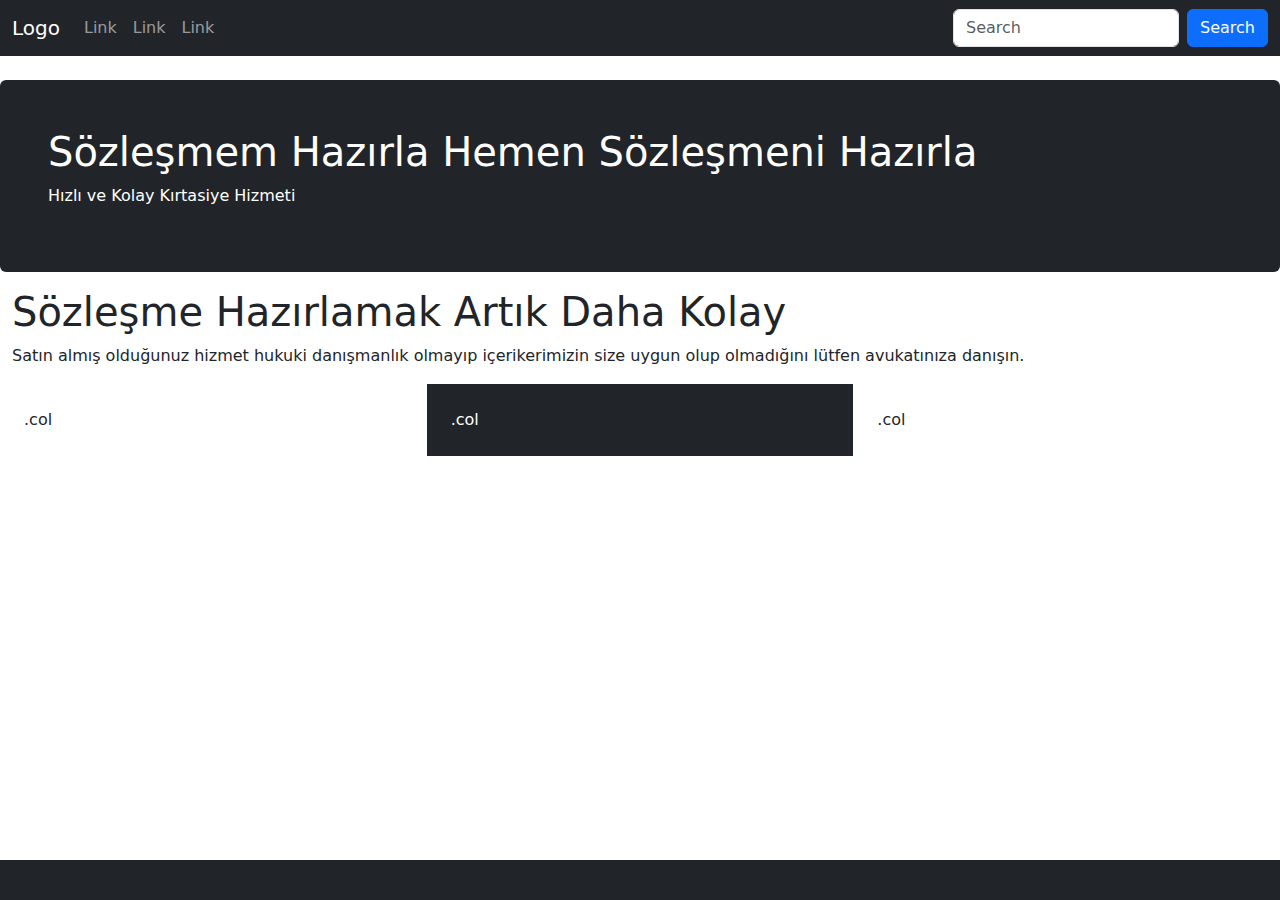
==== frontend_project/index.html @ 37b483cc "Layout ve border eklendi." ====
<!DOCTYPE html>
<html lang="en">
<head>
    <meta charset="UTF-8">
    <meta http-equiv="X-UA-Compatible" content="IE=edge">
    <meta name="viewport" content="width=device-width, initial-scale=1.0">
    <title>Sözleşmem Hazır</title>
    <link href="https://cdn.jsdelivr.net/npm/bootstrap@5.2.1/dist/css/bootstrap.min.css" rel="stylesheet">
  <script src="https://cdn.jsdelivr.net/npm/bootstrap@5.2.1/dist/js/bootstrap.bundle.min.js"></script>
</head>
<body>
    <nav class="navbar navbar-expand-sm navbar-dark bg-dark">
        <div class="container-fluid">
          <a class="navbar-brand" href="javascript:void(0)">Logo</a>
          <button class="navbar-toggler" type="button" data-bs-toggle="collapse" data-bs-target="#mynavbar">
            <span class="navbar-toggler-icon"></span>
          </button>
          <div class="collapse navbar-collapse" id="mynavbar">
            <ul class="navbar-nav me-auto">
              <li class="nav-item">
                <a class="nav-link" href="javascript:void(0)">Link</a>
              </li>
              <li class="nav-item">
                <a class="nav-link" href="javascript:void(0)">Link</a>
              </li>
              <li class="nav-item">
                <a class="nav-link" href="javascript:void(0)">Link</a>
              </li>
            </ul>
            <form class="d-flex">
              <input class="form-control me-2" type="text" placeholder="Search">
              <button class="btn btn-primary" type="button">Search</button>
            </form>
          </div>
        </div>
      </nav>
      <div class="mt-4 p-5 bg-dark text-white rounded">
        <h1>Sözleşmem Hazırla Hemen Sözleşmeni Hazırla</h1>
        <p>Hızlı ve Kolay Kırtasiye Hizmeti</p>
      </div>
      <div class="container-fluid mt-3">
        <h1>Sözleşme Hazırlamak Artık Daha Kolay</h1>
        <p>Satın almış olduğunuz hizmet hukuki danışmanlık olmayıp içerikerimizin size uygun olup olmadığını lütfen avukatınıza danışın.</p>
        <div class="row">
          <div class="col p-4 bg-white text-dark">.col</div>
          <div class="col p-4 bg-dark text-white">.col</div>
          <div class="col p-4 bg-white text-dark">.col</div>
        </div>
      </div>

      <nav class="navbar navbar-expand-sm bg-dark navbar-dark fixed-bottom">
        ...
      </nav>
    
</body>
</html>
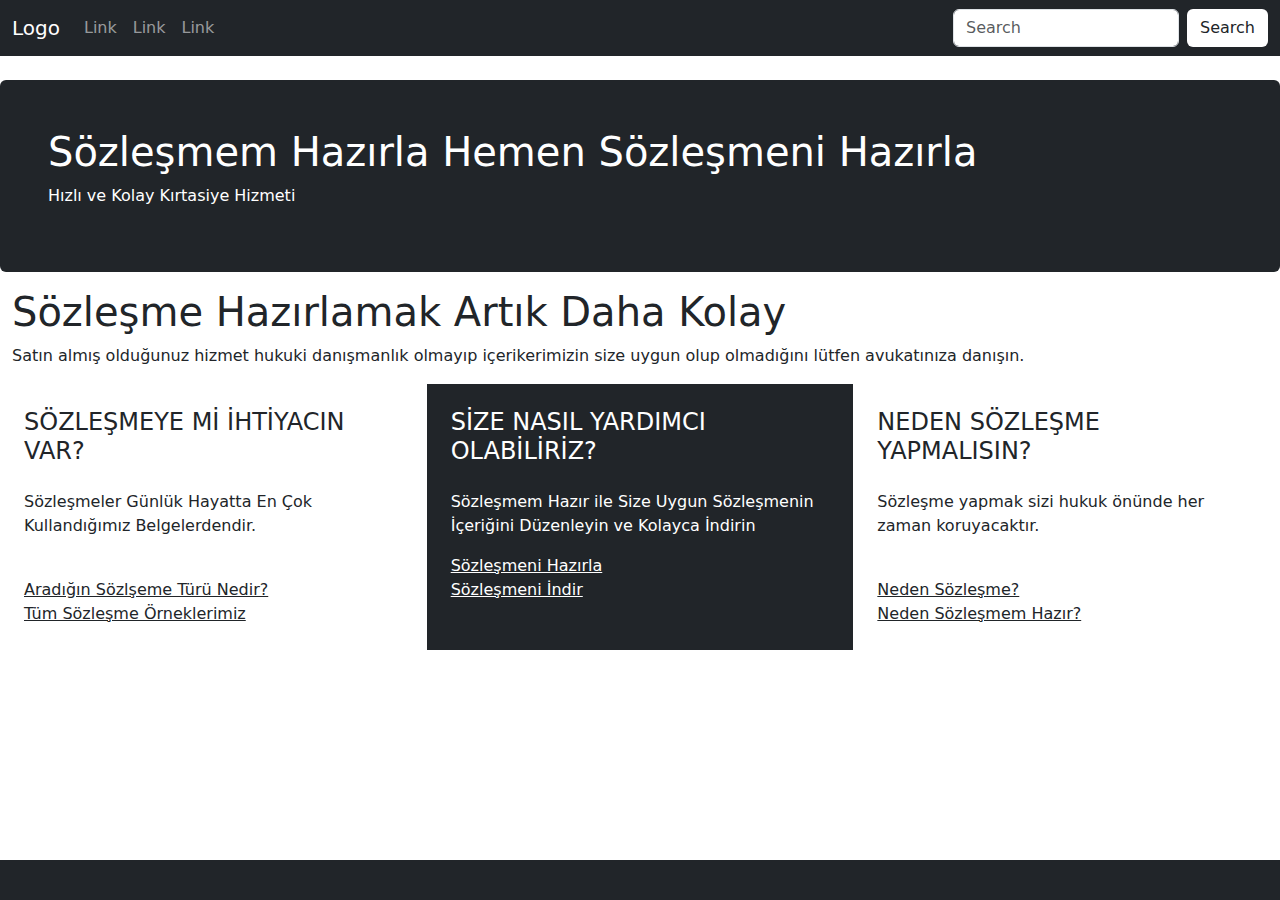
==== commit b3c0c622: "Cards Adds" ====
--- a/frontend_project/index.html
+++ b/frontend_project/index.html
@@ -29,7 +29,7 @@
             </ul>
             <form class="d-flex">
               <input class="form-control me-2" type="text" placeholder="Search">
-              <button class="btn btn-primary" type="button">Search</button>
+              <button class="btn bg-white" type="button text-dark">Search</button>
             </form>
           </div>
         </div>
@@ -42,9 +42,27 @@
         <h1>Sözleşme Hazırlamak Artık Daha Kolay</h1>
         <p>Satın almış olduğunuz hizmet hukuki danışmanlık olmayıp içerikerimizin size uygun olup olmadığını lütfen avukatınıza danışın.</p>
         <div class="row">
-          <div class="col p-4 bg-white text-dark">.col</div>
-          <div class="col p-4 bg-dark text-white">.col</div>
-          <div class="col p-4 bg-white text-dark">.col</div>
+          <div class="col p-4 bg-white text-dark">
+            <div class="card-body mt5">
+                <h4 class="card-title">SÖZLEŞMEYE Mİ İHTİYACIN VAR?</h4><br>
+                <p class="card-text"> Sözleşmeler Günlük Hayatta En Çok Kullandığımız Belgelerdendir.</p><br>
+                <a href="#" class="card-link text-dark">Aradığın Sözlşeme Türü Nedir?</a><br>
+                <a href="#" class="card-link text-dark">Tüm Sözleşme Örneklerimiz</a></div>
+          </div>
+          <div class="col p-4 bg-dark text-white">
+            <div class="card-body mt5">
+            <h4 class="card-title">SİZE NASIL YARDIMCI OLABİLİRİZ?</h4><br>
+            <p class="card-text">Sözleşmem Hazır ile Size Uygun Sözleşmenin İçeriğini Düzenleyin ve Kolayca İndirin</p>
+            <a href="#" class="card-link text-white">Sözleşmeni Hazırla</a><br>
+            <a href="#" class="card-link text-white">Sözleşmeni İndir</a></div>
+          </div>
+            <div class="col p-4 bg-white text-dark">
+            <div class="card-body mt5">
+            <h4 class="card-title">NEDEN SÖZLEŞME YAPMALISIN?</h4><br>
+            <p class="card-text">Sözleşme yapmak sizi hukuk önünde her zaman koruyacaktır.</p><br>
+            <a href="#" class="card-link text-dark">Neden Sözleşme?</a><br>
+            <a href="#" class="card-link text-dark">Neden Sözleşmem Hazır?</a></div>
+        </div>
         </div>
       </div>
 
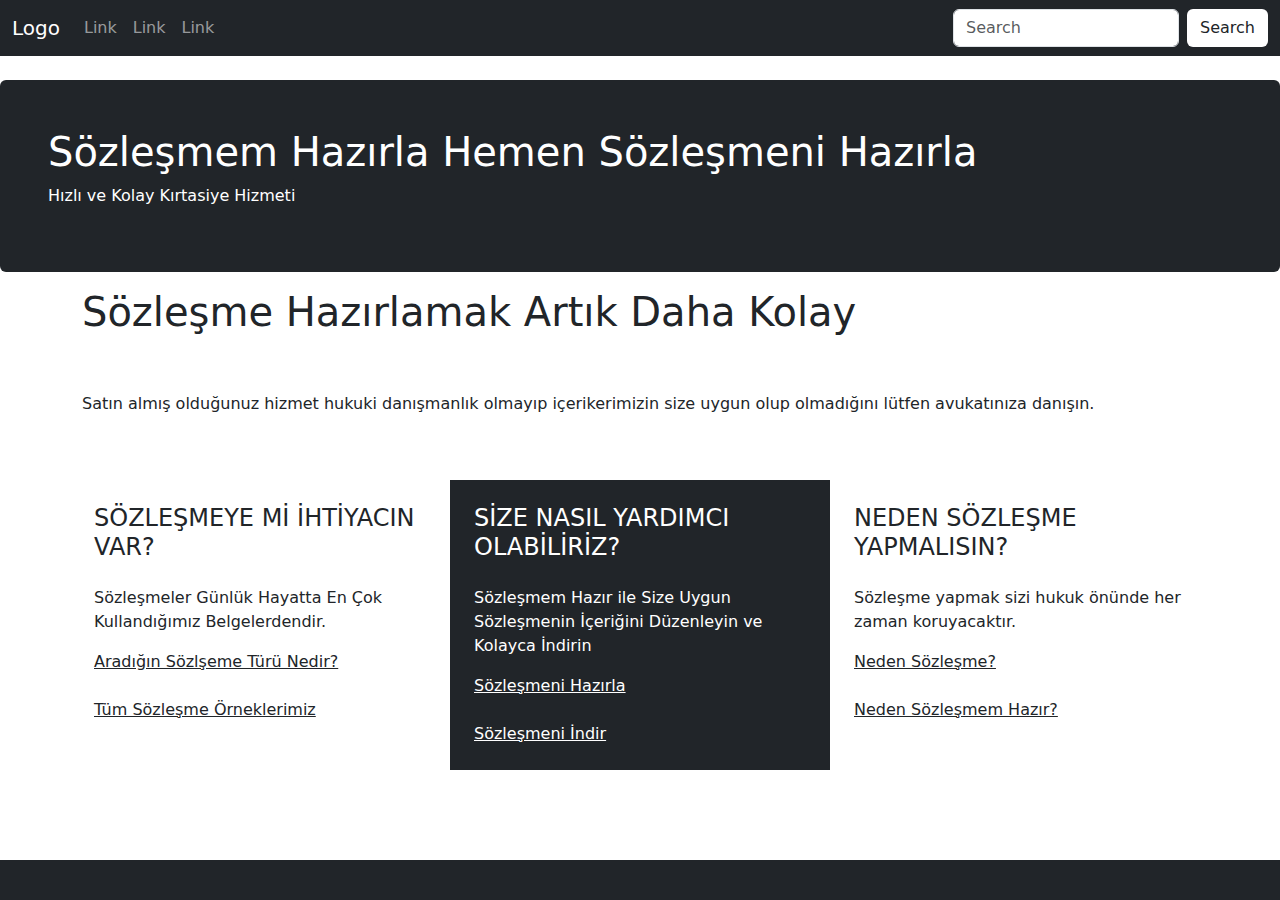
==== commit 2c72a87c: "Günsonucommit" ====
--- a/frontend_project/index.html
+++ b/frontend_project/index.html
@@ -38,29 +38,29 @@
         <h1>Sözleşmem Hazırla Hemen Sözleşmeni Hazırla</h1>
         <p>Hızlı ve Kolay Kırtasiye Hizmeti</p>
       </div>
-      <div class="container-fluid mt-3">
-        <h1>Sözleşme Hazırlamak Artık Daha Kolay</h1>
+      <div class="container mt-3">
+        <h1>Sözleşme Hazırlamak Artık Daha Kolay</h1><br><br>
         <p>Satın almış olduğunuz hizmet hukuki danışmanlık olmayıp içerikerimizin size uygun olup olmadığını lütfen avukatınıza danışın.</p>
         <div class="row">
-          <div class="col p-4 bg-white text-dark">
+          <div class="col p-4 bg-white text-dark mt-5">
             <div class="card-body mt5">
                 <h4 class="card-title">SÖZLEŞMEYE Mİ İHTİYACIN VAR?</h4><br>
-                <p class="card-text"> Sözleşmeler Günlük Hayatta En Çok Kullandığımız Belgelerdendir.</p><br>
-                <a href="#" class="card-link text-dark">Aradığın Sözlşeme Türü Nedir?</a><br>
+                <p class="card-text"> Sözleşmeler Günlük Hayatta En Çok Kullandığımız Belgelerdendir.</p>
+                <a href="#" class="card-link text-dark">Aradığın Sözlşeme Türü Nedir?</a><br><br>
                 <a href="#" class="card-link text-dark">Tüm Sözleşme Örneklerimiz</a></div>
           </div>
-          <div class="col p-4 bg-dark text-white">
+          <div class="col p-4 bg-dark text-white mt-5">
             <div class="card-body mt5">
             <h4 class="card-title">SİZE NASIL YARDIMCI OLABİLİRİZ?</h4><br>
             <p class="card-text">Sözleşmem Hazır ile Size Uygun Sözleşmenin İçeriğini Düzenleyin ve Kolayca İndirin</p>
-            <a href="#" class="card-link text-white">Sözleşmeni Hazırla</a><br>
+            <a href="#" class="card-link text-white">Sözleşmeni Hazırla</a><br><br>
             <a href="#" class="card-link text-white">Sözleşmeni İndir</a></div>
           </div>
-            <div class="col p-4 bg-white text-dark">
+            <div class="col p-4 bg-white text-dark mt-5">
             <div class="card-body mt5">
             <h4 class="card-title">NEDEN SÖZLEŞME YAPMALISIN?</h4><br>
-            <p class="card-text">Sözleşme yapmak sizi hukuk önünde her zaman koruyacaktır.</p><br>
-            <a href="#" class="card-link text-dark">Neden Sözleşme?</a><br>
+            <p class="card-text">Sözleşme yapmak sizi hukuk önünde her zaman koruyacaktır.</p>
+            <a href="#" class="card-link text-dark">Neden Sözleşme?</a><br><br>
             <a href="#" class="card-link text-dark">Neden Sözleşmem Hazır?</a></div>
         </div>
         </div>
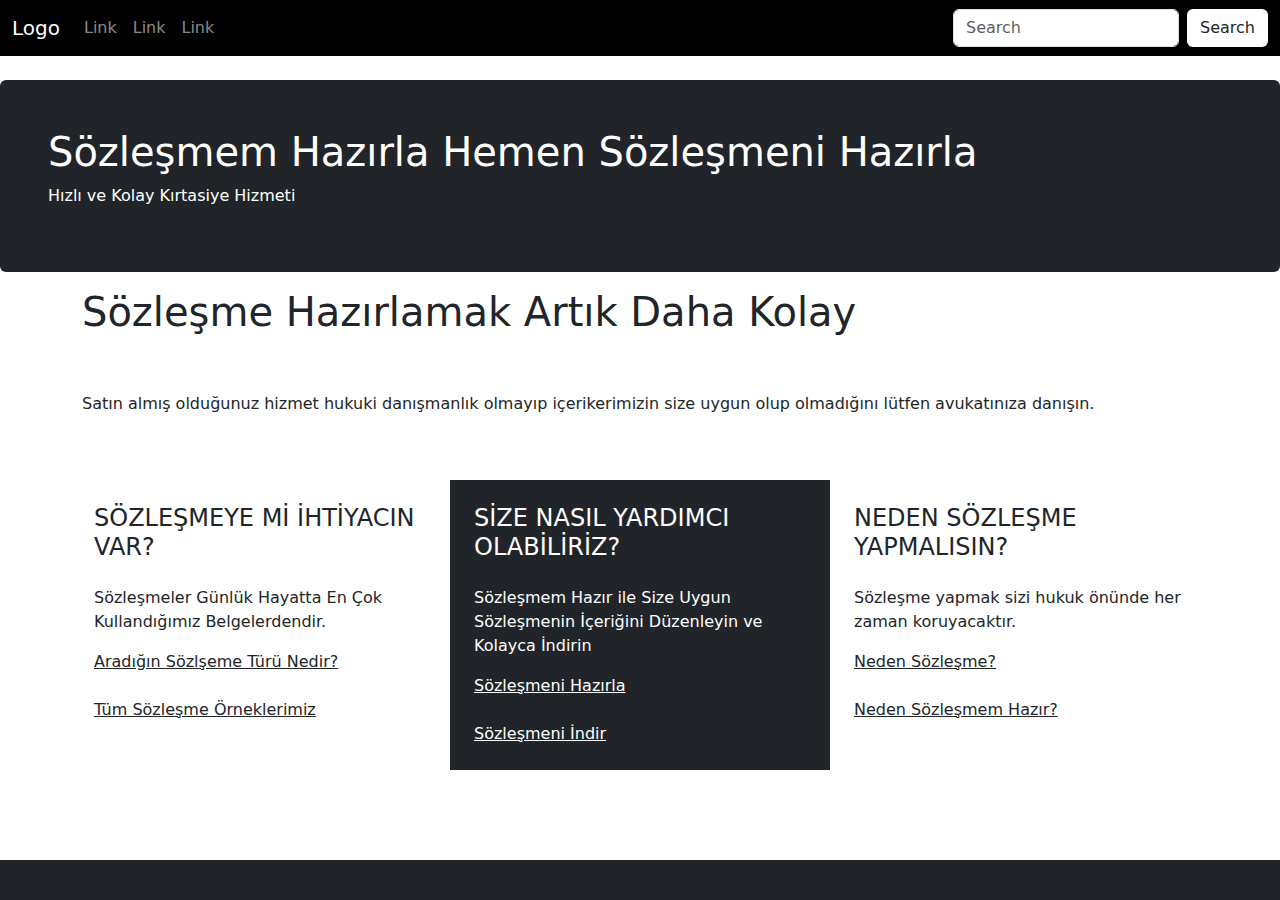
==== commit 798d55ee: "#logo header" ====
--- a/frontend_project/index.html
+++ b/frontend_project/index.html
@@ -7,9 +7,12 @@
     <title>Sözleşmem Hazır</title>
     <link href="https://cdn.jsdelivr.net/npm/bootstrap@5.2.1/dist/css/bootstrap.min.css" rel="stylesheet">
   <script src="https://cdn.jsdelivr.net/npm/bootstrap@5.2.1/dist/js/bootstrap.bundle.min.js"></script>
+  <link rel="stylesheet" href="assets/css/style.css">
+  <link rel="icon" href="assets/image/zyro-image.png" type="image/gif" sizes="32x32">
+
 </head>
 <body>
-    <nav class="navbar navbar-expand-sm navbar-dark bg-dark">
+    <nav class="navbar navbar-expand-sm navbar-dark bg-black">
         <div class="container-fluid">
           <a class="navbar-brand" href="javascript:void(0)">Logo</a>
           <button class="navbar-toggler" type="button" data-bs-toggle="collapse" data-bs-target="#mynavbar">
--- a/frontend_project/assets/css/style.css
+++ b/frontend_project/assets/css/style.css
@@ -0,0 +1,4 @@
+.logo{
+    width: 15%;
+    margin-left: 10%;
+}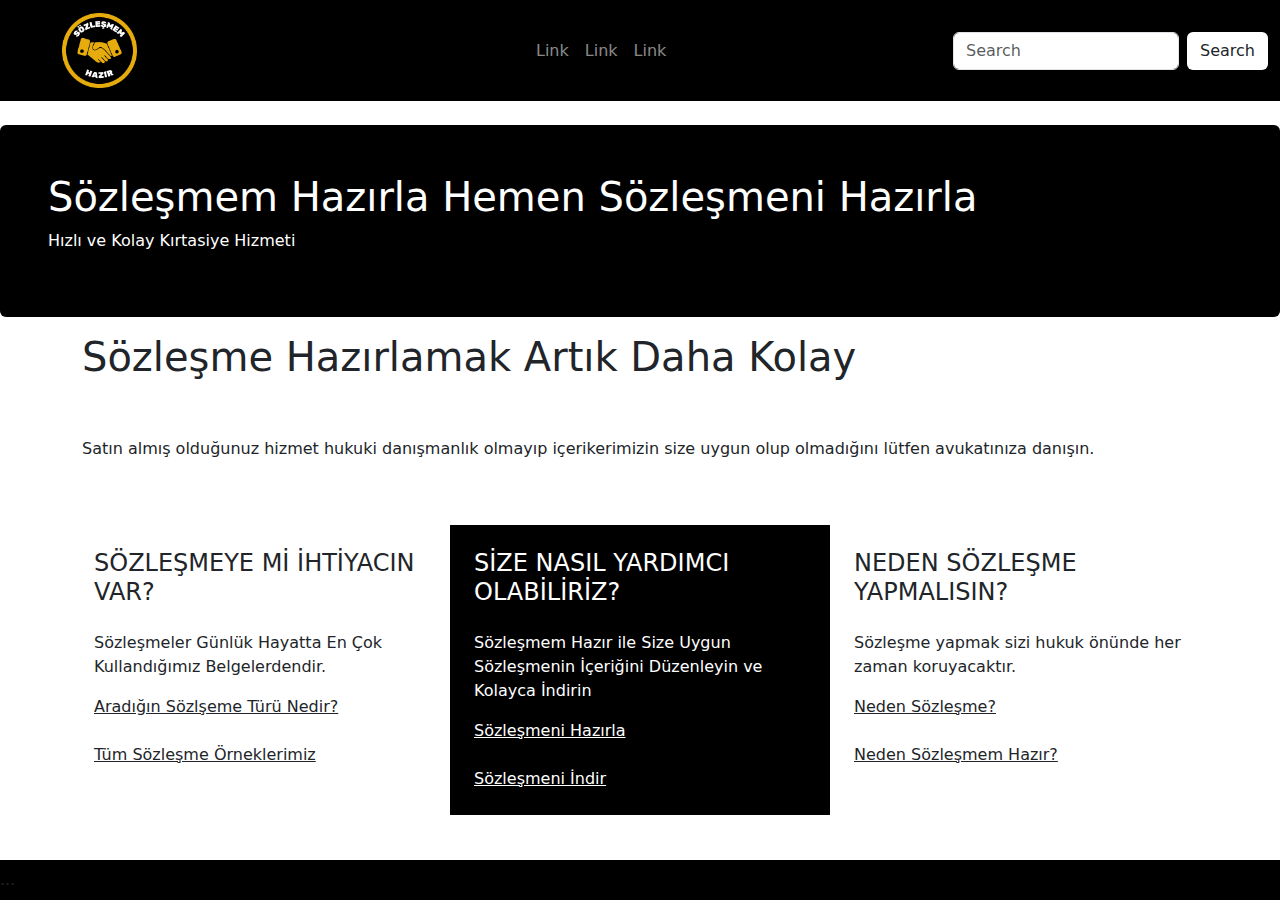
==== commit 4f860dbb: "#background" ====
--- a/frontend_project/index.html
+++ b/frontend_project/index.html
@@ -12,32 +12,36 @@
 
 </head>
 <body>
+          <!-- Header-->
     <nav class="navbar navbar-expand-sm navbar-dark bg-black">
-        <div class="container-fluid">
-          <a class="navbar-brand" href="javascript:void(0)">Logo</a>
-          <button class="navbar-toggler" type="button" data-bs-toggle="collapse" data-bs-target="#mynavbar">
-            <span class="navbar-toggler-icon"></span>
-          </button>
-          <div class="collapse navbar-collapse" id="mynavbar">
-            <ul class="navbar-nav me-auto">
-              <li class="nav-item">
-                <a class="nav-link" href="javascript:void(0)">Link</a>
-              </li>
-              <li class="nav-item">
-                <a class="nav-link" href="javascript:void(0)">Link</a>
-              </li>
-              <li class="nav-item">
-                <a class="nav-link" href="javascript:void(0)">Link</a>
-              </li>
-            </ul>
-            <form class="d-flex">
-              <input class="form-control me-2" type="text" placeholder="Search">
-              <button class="btn bg-white" type="button text-dark">Search</button>
-            </form>
-          </div>
+      <div class="container-fluid">
+        <a class="navbar-brand" href="javascript:void(0)">
+          <img class="logo"  src="assets/image/logo.png" alt="sözleşmem hazır">
+        </a>
+        <button class="navbar-toggler" type="button" data-bs-toggle="collapse" data-bs-target="#mynavbar">
+          <span class="navbar-toggler-icon"></span>
+        </button>
+        <div class="collapse navbar-collapse" id="mynavbar">
+          <ul class="navbar-nav me-auto">
+            <li class="nav-item">
+              <a class="nav-link" href="javascript:void(0)">Link</a>
+            </li>
+            <li class="nav-item">
+              <a class="nav-link" href="javascript:void(0)">Link</a>
+            </li>
+            <li class="nav-item">
+              <a class="nav-link" href="javascript:void(0)">Link</a>
+            </li>
+          </ul>
+          <form class="d-flex">
+            <input class="form-control me-2" type="text" placeholder="Search">
+            <button class="btn bg-white" type="button text-dark">Search</button>
+          </form>
         </div>
-      </nav>
-      <div class="mt-4 p-5 bg-dark text-white rounded">
+      </div>
+    </nav>
+    <!-- Header-->
+      <div class="mt-4 p-5 bg-black text-white rounded">
         <h1>Sözleşmem Hazırla Hemen Sözleşmeni Hazırla</h1>
         <p>Hızlı ve Kolay Kırtasiye Hizmeti</p>
       </div>
@@ -52,7 +56,7 @@
                 <a href="#" class="card-link text-dark">Aradığın Sözlşeme Türü Nedir?</a><br><br>
                 <a href="#" class="card-link text-dark">Tüm Sözleşme Örneklerimiz</a></div>
           </div>
-          <div class="col p-4 bg-dark text-white mt-5">
+          <div class="col p-4 bg-black text-white mt-5">
             <div class="card-body mt5">
             <h4 class="card-title">SİZE NASIL YARDIMCI OLABİLİRİZ?</h4><br>
             <p class="card-text">Sözleşmem Hazır ile Size Uygun Sözleşmenin İçeriğini Düzenleyin ve Kolayca İndirin</p>
@@ -69,7 +73,7 @@
         </div>
       </div>
 
-      <nav class="navbar navbar-expand-sm bg-dark navbar-dark fixed-bottom">
+      <nav class="navbar navbar-expand-sm bg-black navbar-dark fixed-bottom">
         ...
       </nav>
     
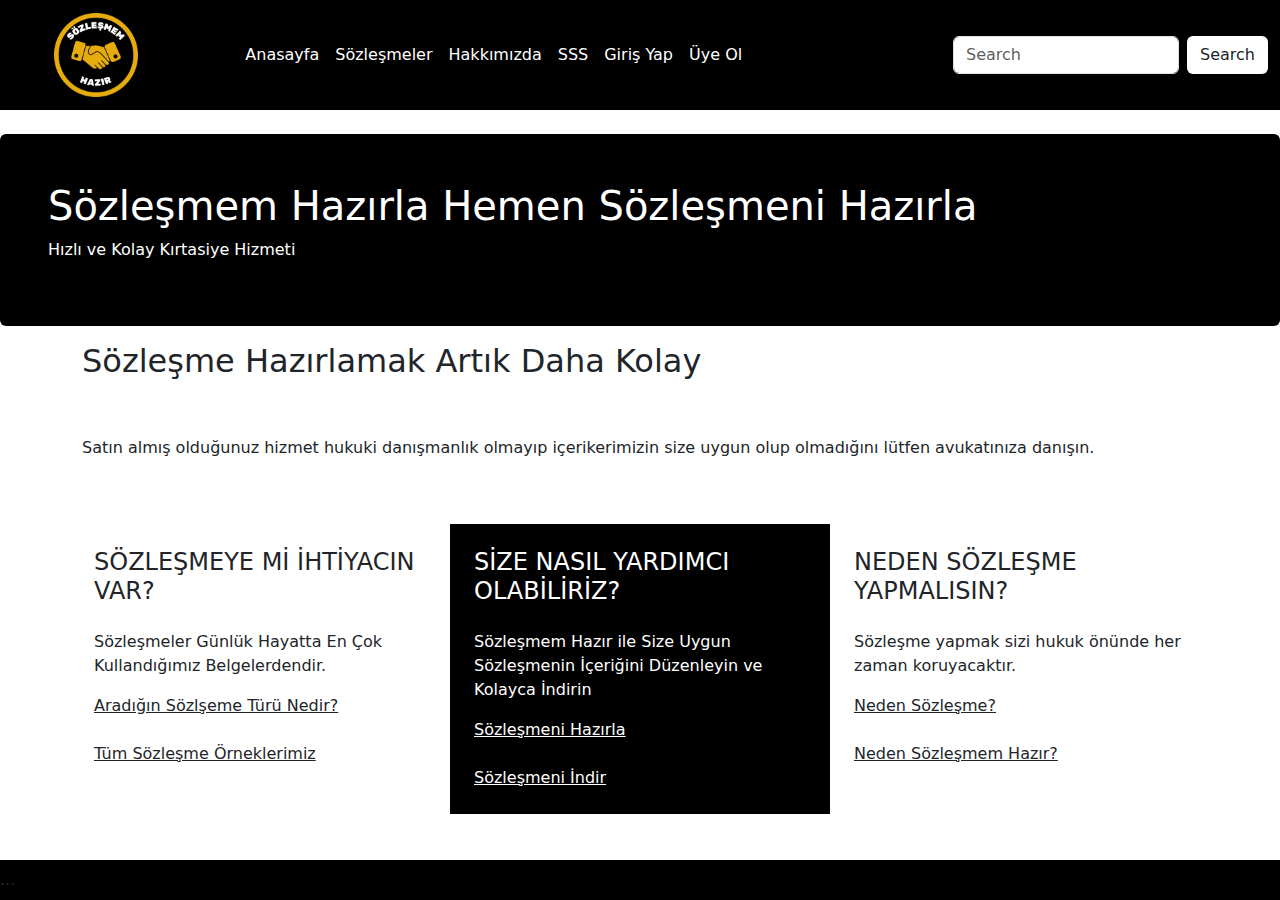
==== commit 3c1b6220: "#header update" ====
--- a/frontend_project/index.html
+++ b/frontend_project/index.html
@@ -12,10 +12,10 @@
 
 </head>
 <body>
-          <!-- Header-->
+    <!-- Header-->
     <nav class="navbar navbar-expand-sm navbar-dark bg-black">
       <div class="container-fluid">
-        <a class="navbar-brand" href="javascript:void(0)">
+        <a class="navbar-brand col-2" href="javascript:void(0)">
           <img class="logo"  src="assets/image/logo.png" alt="sözleşmem hazır">
         </a>
         <button class="navbar-toggler" type="button" data-bs-toggle="collapse" data-bs-target="#mynavbar">
@@ -24,13 +24,22 @@
         <div class="collapse navbar-collapse" id="mynavbar">
           <ul class="navbar-nav me-auto">
             <li class="nav-item">
-              <a class="nav-link" href="javascript:void(0)">Link</a>
+              <a class="nav-link" href="javascript:void(0)">Anasayfa</a>
             </li>
             <li class="nav-item">
-              <a class="nav-link" href="javascript:void(0)">Link</a>
+              <a class="nav-link" href="javascript:void(0)">Sözleşmeler</a>
             </li>
             <li class="nav-item">
-              <a class="nav-link" href="javascript:void(0)">Link</a>
+              <a class="nav-link" href="javascript:void(0)">Hakkımızda</a>
+            </li>
+            <li class="nav-item">
+              <a class="nav-link" href="javascript:void(0)">SSS</a>
+            </li>
+            <li class="nav-item">
+              <a class="nav-link" href="javascript:void(0)">Giriş Yap</a>
+            </li>
+            <li class="nav-item">
+              <a class="nav-link" href="javascript:void(0)">Üye Ol</a>
             </li>
           </ul>
           <form class="d-flex">
@@ -46,7 +55,7 @@
         <p>Hızlı ve Kolay Kırtasiye Hizmeti</p>
       </div>
       <div class="container mt-3">
-        <h1>Sözleşme Hazırlamak Artık Daha Kolay</h1><br><br>
+        <h2>Sözleşme Hazırlamak Artık Daha Kolay</h2><br><br>
         <p>Satın almış olduğunuz hizmet hukuki danışmanlık olmayıp içerikerimizin size uygun olup olmadığını lütfen avukatınıza danışın.</p>
         <div class="row">
           <div class="col p-4 bg-white text-dark mt-5">
--- a/frontend_project/assets/css/style.css
+++ b/frontend_project/assets/css/style.css
@@ -1,4 +1,7 @@
 .logo{
-    width: 15%;
-    margin-left: 10%;
+    width: 40%;
+    margin-left: 20%;
+}
+.nav-link{
+    color: white;
 }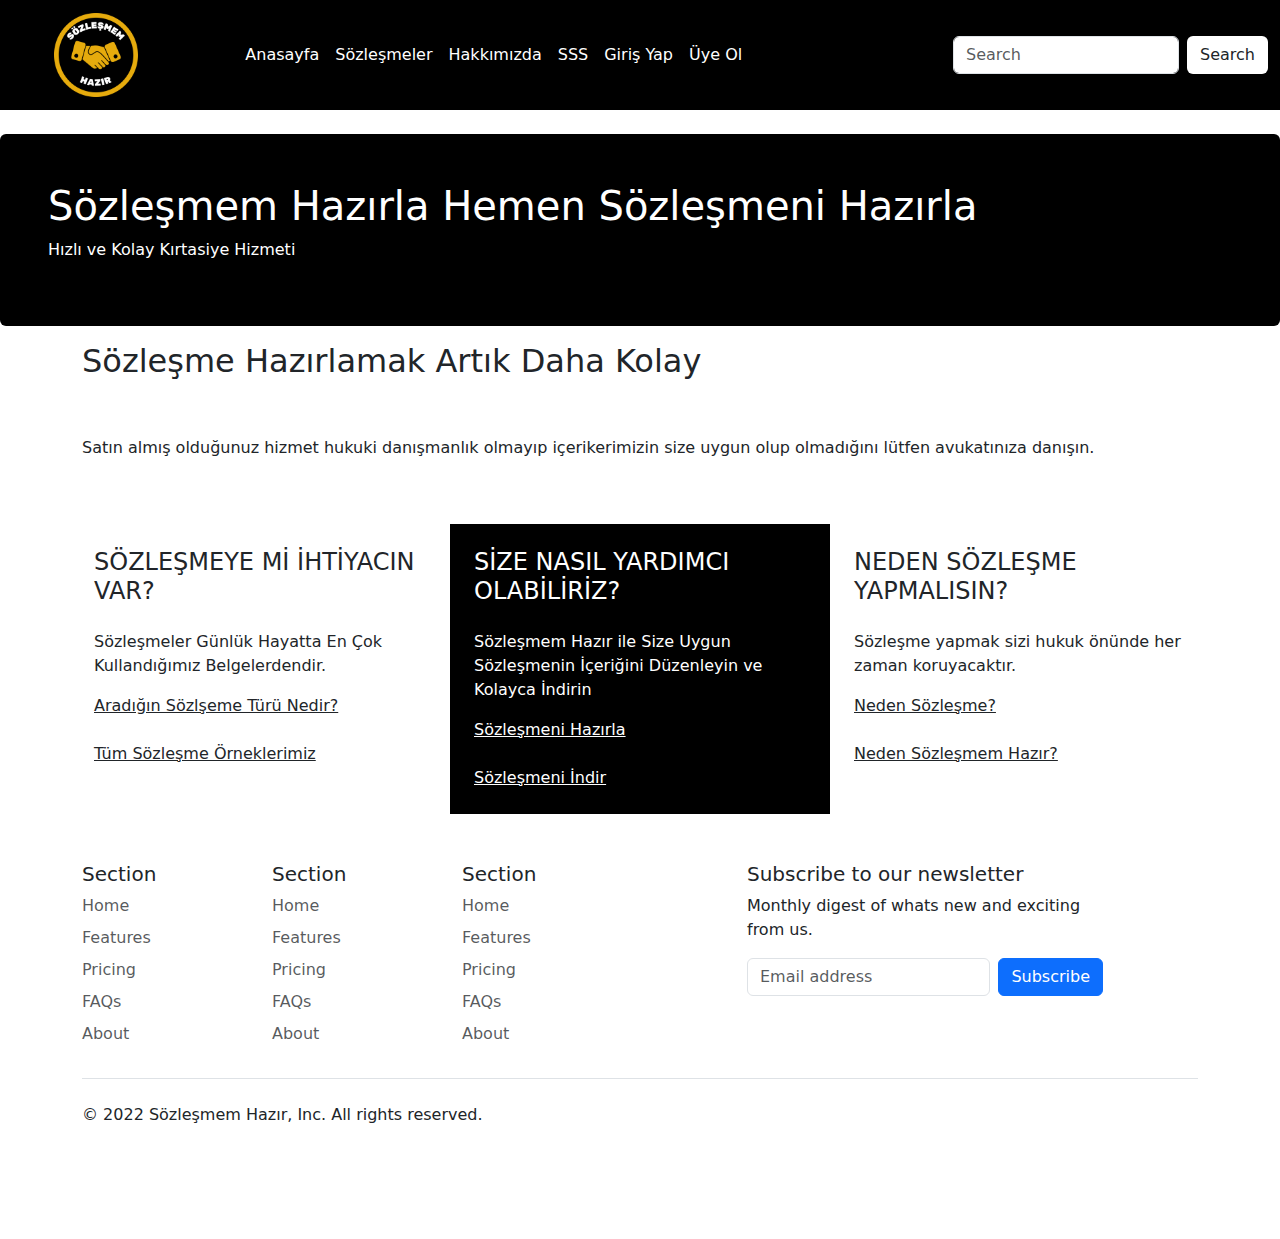
==== commit fa48b978: "#kod düzenleme  ve footer ekleme" ====
--- a/frontend_project/index.html
+++ b/frontend_project/index.html
@@ -1,90 +1,160 @@
 <!DOCTYPE html>
 <html lang="en">
+
 <head>
-    <meta charset="UTF-8">
-    <meta http-equiv="X-UA-Compatible" content="IE=edge">
-    <meta name="viewport" content="width=device-width, initial-scale=1.0">
-    <title>Sözleşmem Hazır</title>
-    <link href="https://cdn.jsdelivr.net/npm/bootstrap@5.2.1/dist/css/bootstrap.min.css" rel="stylesheet">
+  <meta charset="UTF-8">
+  <meta http-equiv="X-UA-Compatible" content="IE=edge">
+  <meta name="viewport" content="width=device-width, initial-scale=1.0">
+  <title>Sözleşmem Hazır</title>
+  <link href="https://cdn.jsdelivr.net/npm/bootstrap@5.2.1/dist/css/bootstrap.min.css" rel="stylesheet">
   <script src="https://cdn.jsdelivr.net/npm/bootstrap@5.2.1/dist/js/bootstrap.bundle.min.js"></script>
   <link rel="stylesheet" href="assets/css/style.css">
   <link rel="icon" href="assets/image/zyro-image.png" type="image/gif" sizes="32x32">
 
 </head>
+
 <body>
-    <!-- Header-->
-    <nav class="navbar navbar-expand-sm navbar-dark bg-black">
-      <div class="container-fluid">
-        <a class="navbar-brand col-2" href="javascript:void(0)">
-          <img class="logo"  src="assets/image/logo.png" alt="sözleşmem hazır">
-        </a>
-        <button class="navbar-toggler" type="button" data-bs-toggle="collapse" data-bs-target="#mynavbar">
-          <span class="navbar-toggler-icon"></span>
-        </button>
-        <div class="collapse navbar-collapse" id="mynavbar">
-          <ul class="navbar-nav me-auto">
-            <li class="nav-item">
-              <a class="nav-link" href="javascript:void(0)">Anasayfa</a>
-            </li>
-            <li class="nav-item">
-              <a class="nav-link" href="javascript:void(0)">Sözleşmeler</a>
-            </li>
-            <li class="nav-item">
-              <a class="nav-link" href="javascript:void(0)">Hakkımızda</a>
-            </li>
-            <li class="nav-item">
-              <a class="nav-link" href="javascript:void(0)">SSS</a>
-            </li>
-            <li class="nav-item">
-              <a class="nav-link" href="javascript:void(0)">Giriş Yap</a>
-            </li>
-            <li class="nav-item">
-              <a class="nav-link" href="javascript:void(0)">Üye Ol</a>
-            </li>
+  <!-- Header-->
+  <nav class="navbar navbar-expand-sm navbar-dark bg-black">
+    <div class="container-fluid">
+      <a class="navbar-brand col-2" href="index.html">
+        <img class="logo" src="assets/image/logo.png" alt="sözleşmem hazır">
+      </a>
+      <button class="navbar-toggler" type="button" data-bs-toggle="collapse" data-bs-target="#mynavbar">
+        <span class="navbar-toggler-icon"></span>
+      </button>
+      <div class="collapse navbar-collapse" id="mynavbar">
+        <ul class="navbar-nav me-auto">
+          <li class="nav-item">
+            <a class="nav-link" href="index.html">Anasayfa</a>
+          </li>
+          <li class="nav-item">
+            <a class="nav-link" href="sozlesmeler.html">Sözleşmeler</a>
+          </li>
+          <li class="nav-item">
+            <a class="nav-link" href="hakkimizda.html">Hakkımızda</a>
+          </li>
+          <li class="nav-item">
+            <a class="nav-link" href="sss.html">SSS</a>
+          </li>
+          <li class="nav-item">
+            <a class="nav-link" href="girisyap.html">Giriş Yap</a>
+          </li>
+          <li class="nav-item">
+            <a class="nav-link" href="uyeol.html">Üye Ol</a>
+          </li>
+        </ul>
+        <form class="d-flex">
+          <input class="form-control me-2" type="text" placeholder="Search">
+          <button class="btn bg-white" type="button text-dark">Search</button>
+        </form>
+      </div>
+    </div>
+  </nav>
+  <!-- Header-->
+  <div class="mt-4 p-5 bg-black text-white rounded">
+    <h1>Sözleşmem Hazırla Hemen Sözleşmeni Hazırla</h1>
+    <p>Hızlı ve Kolay Kırtasiye Hizmeti</p>
+  </div>
+  <div class="container mt-3">
+    <h2>Sözleşme Hazırlamak Artık Daha Kolay</h2><br><br>
+    <p>Satın almış olduğunuz hizmet hukuki danışmanlık olmayıp içerikerimizin size uygun olup olmadığını lütfen
+      avukatınıza danışın.</p>
+    <div class="row">
+      <div class="col p-4 bg-white text-dark mt-5">
+        <div class="card-body mt5">
+          <h4 class="card-title">SÖZLEŞMEYE Mİ İHTİYACIN VAR?</h4><br>
+          <p class="card-text"> Sözleşmeler Günlük Hayatta En Çok Kullandığımız Belgelerdendir.</p>
+          <a href="#" class="card-link text-dark">Aradığın Sözlşeme Türü Nedir?</a><br><br>
+          <a href="#" class="card-link text-dark">Tüm Sözleşme Örneklerimiz</a>
+        </div>
+      </div>
+      <div class="col p-4 bg-black text-white mt-5">
+        <div class="card-body mt5">
+          <h4 class="card-title">SİZE NASIL YARDIMCI OLABİLİRİZ?</h4><br>
+          <p class="card-text">Sözleşmem Hazır ile Size Uygun Sözleşmenin İçeriğini Düzenleyin ve Kolayca İndirin</p>
+          <a href="#" class="card-link text-white">Sözleşmeni Hazırla</a><br><br>
+          <a href="#" class="card-link text-white">Sözleşmeni İndir</a>
+        </div>
+      </div>
+      <div class="col p-4 bg-white text-dark mt-5">
+        <div class="card-body mt5">
+          <h4 class="card-title">NEDEN SÖZLEŞME YAPMALISIN?</h4><br>
+          <p class="card-text">Sözleşme yapmak sizi hukuk önünde her zaman koruyacaktır.</p>
+          <a href="#" class="card-link text-dark">Neden Sözleşme?</a><br><br>
+          <a href="#" class="card-link text-dark">Neden Sözleşmem Hazır?</a>
+        </div>
+      </div>
+    </div>
+  </div>
+  <!--Footer-->
+  <div class="container">
+    <footer class="py-5">
+      <div class="row">
+        <div class="col-2">
+          <h5>Section</h5>
+          <ul class="nav flex-column">
+            <li class="nav-item mb-2"><a href="#" class="nav-link p-0 text-muted">Home</a></li>
+            <li class="nav-item mb-2"><a href="#" class="nav-link p-0 text-muted">Features</a></li>
+            <li class="nav-item mb-2"><a href="#" class="nav-link p-0 text-muted">Pricing</a></li>
+            <li class="nav-item mb-2"><a href="#" class="nav-link p-0 text-muted">FAQs</a></li>
+            <li class="nav-item mb-2"><a href="#" class="nav-link p-0 text-muted">About</a></li>
           </ul>
-          <form class="d-flex">
-            <input class="form-control me-2" type="text" placeholder="Search">
-            <button class="btn bg-white" type="button text-dark">Search</button>
+        </div>
+
+        <div class="col-2">
+          <h5>Section</h5>
+          <ul class="nav flex-column">
+            <li class="nav-item mb-2"><a href="#" class="nav-link p-0 text-muted">Home</a></li>
+            <li class="nav-item mb-2"><a href="#" class="nav-link p-0 text-muted">Features</a></li>
+            <li class="nav-item mb-2"><a href="#" class="nav-link p-0 text-muted">Pricing</a></li>
+            <li class="nav-item mb-2"><a href="#" class="nav-link p-0 text-muted">FAQs</a></li>
+            <li class="nav-item mb-2"><a href="#" class="nav-link p-0 text-muted">About</a></li>
+          </ul>
+        </div>
+
+        <div class="col-2">
+          <h5>Section</h5>
+          <ul class="nav flex-column">
+            <li class="nav-item mb-2"><a href="#" class="nav-link p-0 text-muted">Home</a></li>
+            <li class="nav-item mb-2"><a href="#" class="nav-link p-0 text-muted">Features</a></li>
+            <li class="nav-item mb-2"><a href="#" class="nav-link p-0 text-muted">Pricing</a></li>
+            <li class="nav-item mb-2"><a href="#" class="nav-link p-0 text-muted">FAQs</a></li>
+            <li class="nav-item mb-2"><a href="#" class="nav-link p-0 text-muted">About</a></li>
+          </ul>
+        </div>
+
+        <div class="col-4 offset-1">
+          <form>
+            <h5>Subscribe to our newsletter</h5>
+            <p>Monthly digest of whats new and exciting from us.</p>
+            <div class="d-flex w-100 gap-2">
+              <label for="newsletter1" class="visually-hidden">Email address</label>
+              <input id="newsletter1" type="text" class="form-control" placeholder="Email address" spellcheck="false"
+                data-ms-editor="true">
+              <button class="btn btn-primary" type="button">Subscribe</button>
+            </div>
           </form>
         </div>
       </div>
-    </nav>
-    <!-- Header-->
-      <div class="mt-4 p-5 bg-black text-white rounded">
-        <h1>Sözleşmem Hazırla Hemen Sözleşmeni Hazırla</h1>
-        <p>Hızlı ve Kolay Kırtasiye Hizmeti</p>
+
+      <div class="d-flex justify-content-between py-4 my-4 border-top">
+        <p>© 2022 Sözleşmem Hazır, Inc. All rights reserved.</p>
+        <ul class="list-unstyled d-flex">
+          <li class="ms-3"><a class="link-dark" href="#"><svg class="bi" width="24" height="24">
+                <use xlink:href="#twitter"></use>
+              </svg></a></li>
+          <li class="ms-3"><a class="link-dark" href="#"><svg class="bi" width="24" height="24">
+                <use xlink:href="#instagram"></use>
+              </svg></a></li>
+          <li class="ms-3"><a class="link-dark" href="#"><svg class="bi" width="24" height="24">
+                <use xlink:href="#facebook"></use>
+              </svg></a></li>
+        </ul>
       </div>
-      <div class="container mt-3">
-        <h2>Sözleşme Hazırlamak Artık Daha Kolay</h2><br><br>
-        <p>Satın almış olduğunuz hizmet hukuki danışmanlık olmayıp içerikerimizin size uygun olup olmadığını lütfen avukatınıza danışın.</p>
-        <div class="row">
-          <div class="col p-4 bg-white text-dark mt-5">
-            <div class="card-body mt5">
-                <h4 class="card-title">SÖZLEŞMEYE Mİ İHTİYACIN VAR?</h4><br>
-                <p class="card-text"> Sözleşmeler Günlük Hayatta En Çok Kullandığımız Belgelerdendir.</p>
-                <a href="#" class="card-link text-dark">Aradığın Sözlşeme Türü Nedir?</a><br><br>
-                <a href="#" class="card-link text-dark">Tüm Sözleşme Örneklerimiz</a></div>
-          </div>
-          <div class="col p-4 bg-black text-white mt-5">
-            <div class="card-body mt5">
-            <h4 class="card-title">SİZE NASIL YARDIMCI OLABİLİRİZ?</h4><br>
-            <p class="card-text">Sözleşmem Hazır ile Size Uygun Sözleşmenin İçeriğini Düzenleyin ve Kolayca İndirin</p>
-            <a href="#" class="card-link text-white">Sözleşmeni Hazırla</a><br><br>
-            <a href="#" class="card-link text-white">Sözleşmeni İndir</a></div>
-          </div>
-            <div class="col p-4 bg-white text-dark mt-5">
-            <div class="card-body mt5">
-            <h4 class="card-title">NEDEN SÖZLEŞME YAPMALISIN?</h4><br>
-            <p class="card-text">Sözleşme yapmak sizi hukuk önünde her zaman koruyacaktır.</p>
-            <a href="#" class="card-link text-dark">Neden Sözleşme?</a><br><br>
-            <a href="#" class="card-link text-dark">Neden Sözleşmem Hazır?</a></div>
-        </div>
-        </div>
-      </div>
+    </footer>
+  </div>
+  <!--Footer-->
+</body>
 
-      <nav class="navbar navbar-expand-sm bg-black navbar-dark fixed-bottom">
-        ...
-      </nav>
-    
-</body>
 </html>--- a/frontend_project/assets/css/style.css
+++ b/frontend_project/assets/css/style.css
@@ -4,4 +4,4 @@
 }
 .nav-link{
     color: white;
-}+}
